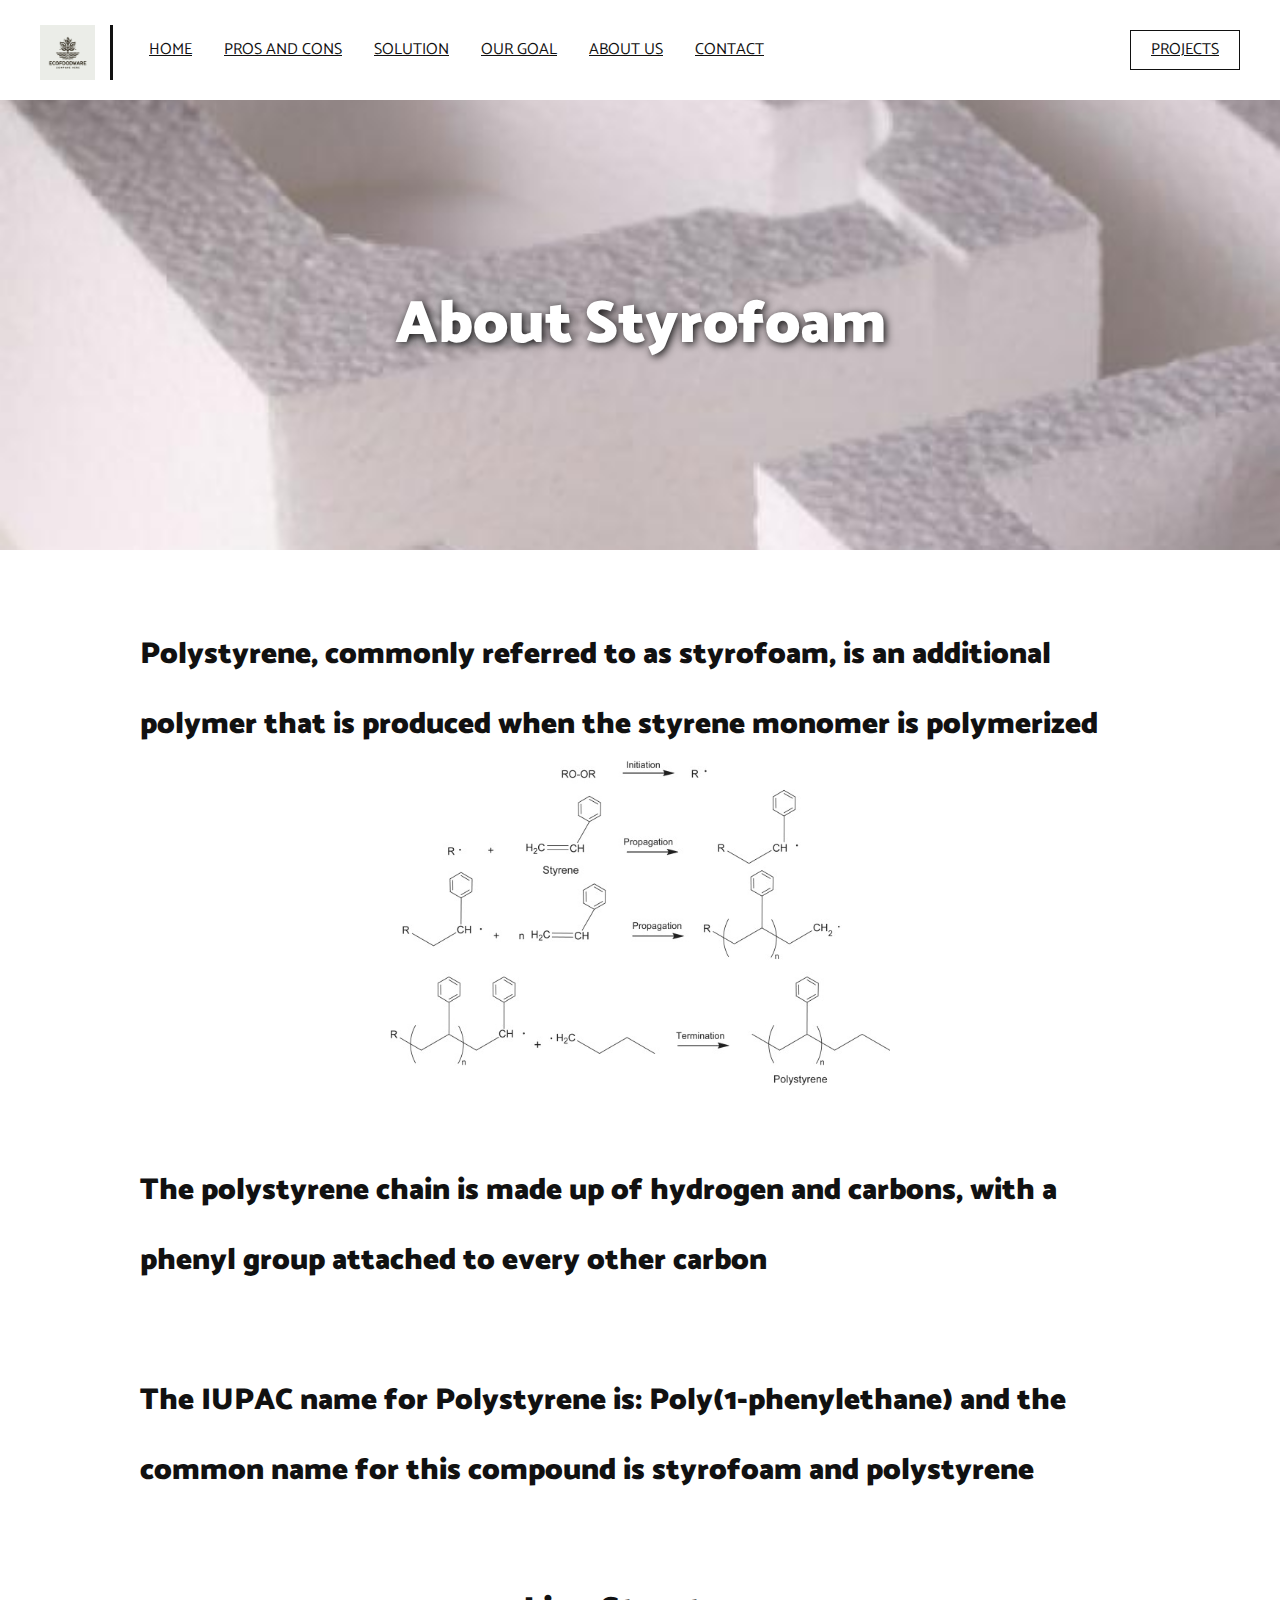
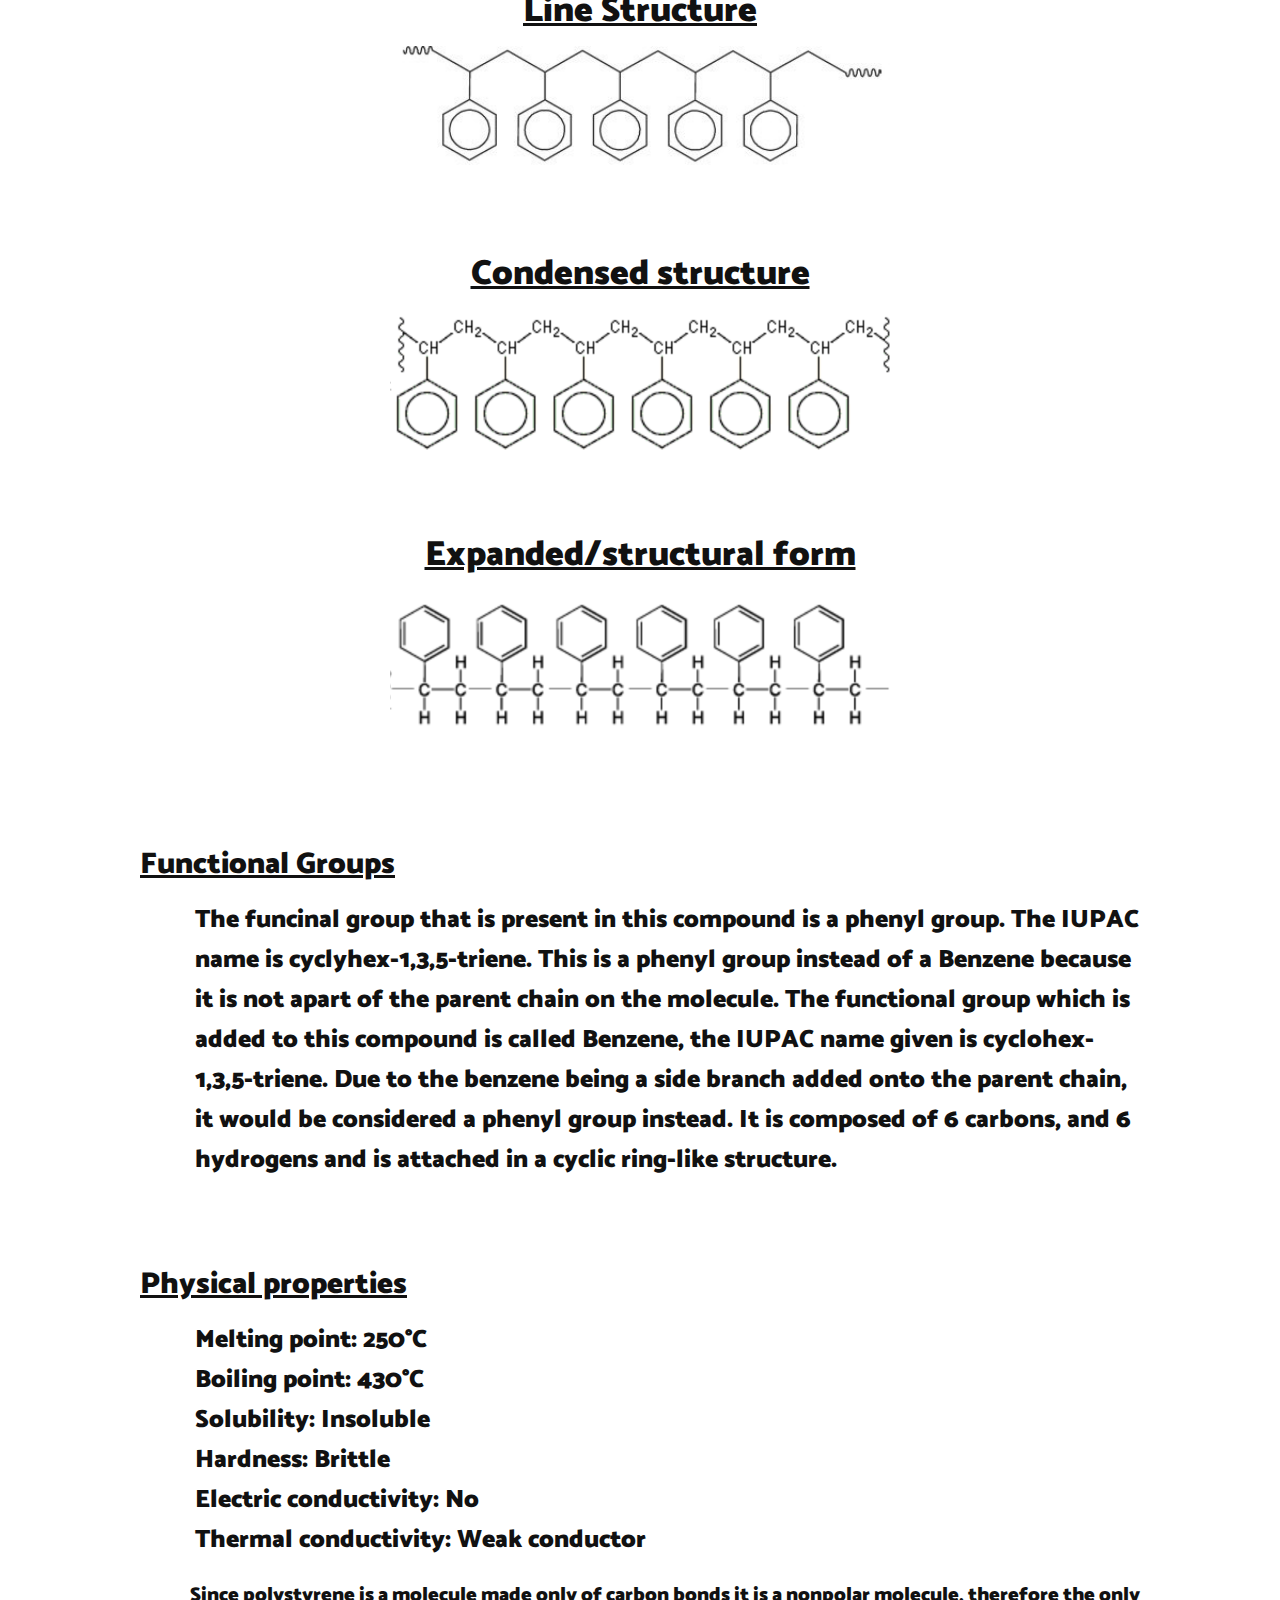
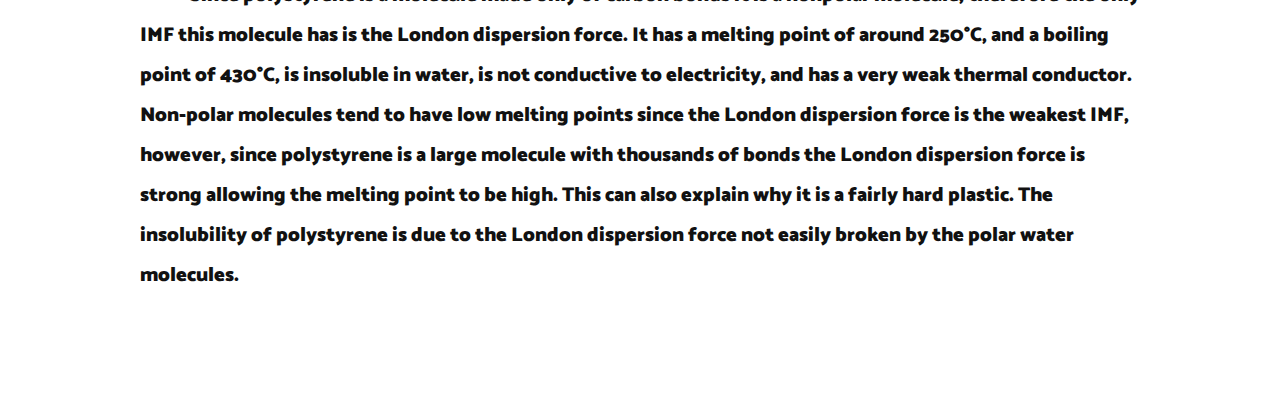
==== index.html @ 65956414 "Add files via upload" ====
<!DOCTYPE html>
<html>
  <head>
    <meta charset="utf-8">
    <title>Why to switch to Bagasse and molded fiber</title>
    <meta name="viewport" content="width=device-width, initial-scale=1.0">
    <link rel="preconnect" href="https://fonts.gstatic.com">
  <link href="https://fonts.googleapis.com/css2?family=Catamaran:wght@100&family=Cormorant&family=EB+Garamond&display=swap" rel="stylesheet">
    <link rel="stylesheet" href="style.css">
  </head>
  <body>
    <header>
      <a href="index.html" class="header-brand"> <p> Ruhan </p> <img src="img/logo.jfif" alt="logo"></a>
      <nav>
        <ul>
            <li><a href="index.html">Home</a></li>
            <li><a href="Pros-cons.html"> Pros and cons</a></li>
            <li><a href="Alternatives.html">Solution</a></li>
            <li><a href="goal.html">Our goal</a></li>
            <li><a href="about.html">About Us</a></li>
            <li><a href="contact.html">Contact</a></li>
          </ul>
        <a href="cases.html" class="header-cases">Projects</a>
      </nav>
    </header>
    <main>
      <section class="index-banner">
        <div class="vertical-center">
          <h2>About Styrofoam</h2>
        </div>
      </section>
      <div class="wrapper">
            <h2><br> Polystyrene, commonly referred to as styrofoam, is an additional polymer that is produced when the styrene monomer 
                is polymerized  </h2>
            <a class = "wrapper-pic"> <img src="img/Polystyrene.jpg" alt="Polystyrene"></a>
            <h2><br> The polystyrene chain is made up of hydrogen and carbons, with a phenyl group attached to every other carbon</h2>
            <h2><br>The IUPAC name for Polystyrene is: Poly(1-phenylethane) and the common name for this compound is styrofoam and polystyrene</h2>

            <h3><br><Strong><u>Line Structure</u></Strong></h3>
            <a class = "wrapper-pic"> <img src="img/Line.png" alt="Line Structure"></a>
            <h3><Strong><u><br> Condensed structure </u></Strong></h3>
            <a class = "wrapper-pic"> <img src="img/Condensed.png" alt="condenced structure"></a>
            <h3><Strong><u><br> Expanded/structural form </u></Strong></h3>
            <a class = "wrapper-pic"> <img src="img/structural.png" alt="Expanded/structural form"></a>

            <h2><Strong><u><br> Functional Groups </u></Strong></h2>
            <h4>The funcinal group that is present in this compound is a phenyl group. The IUPAC name is cyclyhex-1,3,5-triene. This is a phenyl
                group instead of a Benzene because it is not apart of the parent chain on the molecule. The functional group which is added to this 
                compound is called Benzene, the IUPAC name given is cyclohex-1,3,5-triene. Due to the benzene being a side branch added onto the parent
                 chain, it would be considered a phenyl group instead. It is composed of 6 carbons, and 6 hydrogens and is attached in a cyclic ring-like structure.
            </h4>

            <h2><Strong><u><br> Physical properties </u></Strong></h2>
            <h4>Melting point: 250°C <br> Boiling point: 430°C  <br> Solubility: Insoluble <br> Hardness: Brittle <br> Electric conductivity: No
            <br> Thermal conductivity: Weak conductor</h4>
            <br>
            <p>Since polystyrene is a molecule made only of carbon bonds it is a nonpolar molecule, therefore the only IMF this molecule has is the London dispersion force. It has a melting point of around 250°C, and a boiling point of 430°C,  is insoluble in water, is not conductive to electricity, and has a very weak thermal conductor. Non-polar molecules tend to have low melting points since the London dispersion force is the weakest IMF, however, since polystyrene is a large molecule with thousands of bonds the London dispersion force is strong allowing the melting point to be high. This can also explain why it is a fairly hard plastic. The insolubility of polystyrene is due to the London dispersion force not easily broken by the polar water molecules.</p>



      <footer>
 
        </ul>

      </footer>
    </div>
  </body>
</html>
---- style.css ----
/*
html5doctor.com Reset Stylesheet
v1.6.1
Last Updated: 2010-09-17
Author: Richard Clark - http://richclarkdesign.com
Twitter: @rich_clark
*/

html, body, div, span, object, iframe,
h1, h2, h3, h4, h5, h6, p, blockquote, pre,
abbr, address, cite, code,
del, dfn, em, img, ins, kbd, q, samp,
small, strong, sub, sup, var,
b, i,
dl, dt, dd, ol, ul, li,
fieldset, form, label, legend,
table, caption, tbody, tfoot, thead, tr, th, td,
article, aside, canvas, details, figcaption, figure,
footer, header, hgroup, menu, nav, section, summary,
time, mark, audio, video {
    margin:0;
    padding:0;
    border:0;
    outline:0;
    font-size:100%;
    vertical-align:baseline;
    background:transparent;
}

body {
    line-height:1;
}

article,aside,details,figcaption,figure,
footer,header,hgroup,menu,nav,section {
    display:block;
}

nav ul {
    list-style:none;
}

blockquote, q {
    quotes:none;
}

blockquote:before, blockquote:after,
q:before, q:after {
    content:'';
    content:none;
}

a {
    margin:0;
    padding:0;
    font-size:100%;
    vertical-align:baseline;
    background:transparent;
}

/* change colours to suit your needs */
ins {
    background-color:#ff9;
    color:#000;
    text-decoration:none;
}

/* change colours to suit your needs */
mark {
    background-color:#ff9;
    color:#000;
    font-style:italic;
    font-weight:bold;
}

del {
    text-decoration: line-through;
}

abbr[title], dfn[title] {
    border-bottom:1px dotted;
    cursor:help;
}

table {
    border-collapse:collapse;
    border-spacing:0;
}

/* change border colour to suit your needs */
hr {
    display:block;
    height:1px;
    border:0;
    border-top:1px solid #cccccc;
    margin:1em 0;
    padding:0;
}

input, select {
    vertical-align:middle;
}

/* My code*/


main {
  padding-top: 100px;
}

header {
  position: fixed;
  top:0;
  right:0;
  left:0;
  background-color: #fff;
  width: 100%;
  height: 100px;
}

header .header-brand img{
  height:55;
  width:55px;
  display: none;
  padding: 5px 0;
  margin-top: -10px;
}

header .header-brand p{
  display: block;
  font-family: Catamaran;
  font-size:24px;
  font-weight: 900;
  color:#111;
  text-transform: uppercase;
  margin: 0 auto;
  text-align: center;
  padding: 20px 0;
}

header nav ul {
  display:block;
  margin: 0 auto;
  width: fit-content;
}

header nav ul li {
  display: inline-block;
  float: left;
  list-style: none;
  padding: 0 16px;
}

header nav ul li a {
  font-family: Catamaran;
  font-size: 16px;
  color:#111;
  text-transform: uppercase;
}

header .header-cases {
  display: none;
}

@media only screen and (min-width: 1000px) {
  header .header-brand p{
    margin: 31px 0;
    text-align: left;
    line-height: 38px;
    padding: 0 20px 0 40px;
    border-right: 3px solid #111;
    float: left;
    display:none
}

header .header-brand img{
  display:block;
  border-right: 3px solid #111;
  float: left;
  padding: 0px 15px 0px 40px;
  margin: 25px 0;
}

  header nav ul {
    margin: 20px 0px 20px 20px;
    float: left;
  }

  header nav ul li a {
    line-height: 60px;
  }

  header .header-cases {
    display: block;
    font-family: Catamaran;
    font-size: 16px;
    color:#111;
    text-transform: uppercase;
    line-height: 38px;
    border: 1px solid #111;
    float: right;
    margin-right: 40px;
    margin-top: 30px;
    padding: 0 20px;
  }
}

/*INDEX*/

.wrapper h2{
  font-family: Catamaran;
  font-size:30px;
  font-weight: 1000;
  line-height: 70px;
  color:#111;
  text-align: left;
}

.wrapper p{
  font-family: Catamaran;
  font-size: 20px;
  font-weight: 1000;
  line-height: 40px;
  color:#111;
  text-align: left;
}

.wrapper h3{
  font-family: Catamaran;
  font-size:35px;
  font-weight: 1000;
  line-height: 70px;
  color:#111;
  text-align: center;
}
.wrapper h1{
  font-family: Catamaran;
  font-size: 20px;
  font-weight: 1000;
  line-height: 40px;
  color:#111;
  text-align: center;
}
.wrapper h4{
  font-family: Catamaran;
  font-size: 25px;
  font-weight: 1000;
  line-height: 40px;
  color:#111;
  text-align: left;
  padding-left: 5px;
  margin-left: 50px;
}
.wrapper h5{
  font-family: Catamaran;
  font-size: 35px;
  font-weight: 1000;
  line-height: 50px;
  color:#111;
  text-align: left;
padding-top: 10px;
}

.wrapper h6{
  font-family: Catamaran;
  font-size: 25px;
  font-weight: 1000;
  line-height: 40px;
  color:#111;
  text-align: left;
}

.wrapper .wrapper-pic img{
  display: block;
  margin-left: auto;
  margin-right: auto;
  width: 50%;
}
.wrapper .wrapper-pic2 img{
  display: block;
  margin-left: auto;
  margin-right: auto;
  width: 20%;
}
.wrapper .wrapper-pic3 img{
  display: block;
  margin-left: auto;
  margin-right: auto;
  padding-top: 20px;
  width: 50%;
}

.index-banner{
  width: 100%;
  height: calc(100vh - 100px);
  background-image: url('img/Styrofoam.jpg');
  background-repeat: no-repeat;
  background-position: center;
  background-size: cover;
  display: table;
}

.index{
  width: 100%;
  background-repeat: no-repeat;
  display: table;
}

.vertical-center {
  display: table-cell;
  vertical-align: middle;

}

.index-banner h2 {
  font-family: Catamaran;
  font-size:60px;
  font-weight: 1000;
  line-height: 70px;
  color:#fff;
  text-align: center;
  text-shadow: 2px 2px 8px #111;
}

.index h2 {
  font-family: Catamaran;
  font-size:60px;
  font-weight: 1000;
  line-height: 70px;
  color:#111;
  text-align: center;
}

.index-banner h1 {
  font-family: Garamond;
  font-size:28px;
  font-weight: 100;
  font-style: italic;
  line-height: 40px;
  color:#fff;
  text-align: center;
  text-shadow: 2px 2px 8px #111;
}

.index h1 {
  font-family: Garamond;
  font-size:28px;
  font-weight: 100;
  font-style: italic;
  line-height: 40px;
  color:#fff;
  text-align: center;
  text-shadow: 2px 2px 8px #111;
}

.index-links div {
  margin:16px 16px 0;
  width: calc(100% - 32px);
  height: 100px;
  background-color: #f2f2f2;
}

.index-links div h3 {
  font-family: Catamaran;
  font-size: 28px;
  font-weight: 900;
  line-height: 100px;
  color:#111;
  text-align: center;
  text-transform: uppercase;
}

@media only screen and (min-width: 1000px) {
  .wrapper{
  width: 1000px;
  margin:0 auto;
  }

  .index-banner{
    height: 450px;
  }
    .index-banner h1 {
      display:block;
      width: 200px;
      margin: 0 auto;
  }

  .index-links {
    overflow: hidden;
  }

  .index-links div {
    margin: 20px 10px 0;
    height: 230px;
    background-color: #f2f2f2;
    float: left;
  }

  .index-boxlink-square{
    width: calc(25% - 20px) !important;
  }

  .index-boxlink-rectangle{
    width: calc(50% - 20px) !important;
  }

  .index-links div h3 {
    line-height: 230px;
  }
}
/*CASES*/

.cases-links {
  overflow: hidden;
  margin-bottom: 20px;
}

.cases-links h2 {
  font-family: Catamaran;
  font-size: 28px;
  font-weight: 600;
  color:#111;
  text-transform: uppercase;
}

.cases-links .cases-link p {
  padding-top: 45%;
  font-family: Catamaran;
  font-size: 24px;
  font-weight: 600;
  color:#111;
  text-align: center;
  text-transform: uppercase;
}


.cases-links .cases-link {
    width: 230px;
    height:230px;
    margin: 20px 10px 0px;
    background-color: #e3e3e3;
    float:left;
}

/*About Me page*/
.aboutMe {
  overflow: hidden;
  margin-bottom: 20px;
}

.aboutMe h2 {
  font-family: Catamaran;
  font-size: 30px;
  font-weight: 600;
  color:#111;
  text-transform: uppercase;
}

.aboutMe .aboutMe-text p {
  padding-top: 5%;
  padding-bottom: 50%;
  font-family: Catamaran;
  font-size: 24px;
  font-weight: 600;
  color:#111;
  text-align: center;
}

.aboutMe .aboutMe {
    width: 230px;
    height:230px;
    margin: 20px 10px 0px;
    background-color: #e3e3e3;
    float:left;
}



p {
  text-indent: 50px;
}



/*Gallery*/

.gallery-link-h2{
  font-family: Catamaran;
  font-size: 28px;
  font-weight: 600;
  color:#111;
  text-transform: uppercase;
  text-align: center;
  padding: 20px;

}

.gallery-link{
  display: flex;
  flex-flow: row wrap;
  justify-content: center;
}

.gallery-img{
  flex-basis: 90%;
  margin: 10px;
}

.gallery-img img{
  width: 100%;
}

@media only screen and (min-width:762px){
  .gallery-link-h2{
    font-size: 28px;
  }
  .gallery-img{
    flex-basis: 300px;
  }
}

/*FOOTER*/

footer{
  width: 100%;
  padding: 40px 40px;
  margin-top:20px;
  background-color: #fff;
  overflow: hidden;
}


@media only screen and (min-width: 1000px) {
  .footer-links-cases {
    display: block;
  }
  footer ul {
    padding-left: 20px;
    padding-right: 30px
  }

  footer ul li p {
    font-family: Catamaran;
    font-size: 24px;
    color:#fff;
    line-height: 40px;
    text-transform: uppercase;
  }
}

/*Contacts*/


.contact-link-h2{
  font-family: Catamaran;
  font-size: 28px;
  font-weight: 600;
  color:#111;
  text-transform: uppercase;
  text-align: center;
  padding: 20px;

}

.contact-link{
  display: flex;
  flex-flow: row wrap;
  justify-content: center;
}

.contact-img{
  flex-basis: 90%;
  margin: 10px;
}

.contact-img img{
  width: 100%;
}

@media only screen and (min-width:762px){
  .contact-link-h2{
    font-size: 28px;
  }
  .contact-img{
    flex-basis: 300px;
  }
}

/* Three image containers (use 25% for four, and 50% for two, etc) */
.column {
  float: left;
  width: 33.33%;
  padding: 5px;
}

/* Clear floats after image containers */
.row::after {
  content: "";
  clear: both;
  display: table;
}

.row {
  display: flex;
}

.column {
  flex: 33.33%;
  padding: 5px;
}
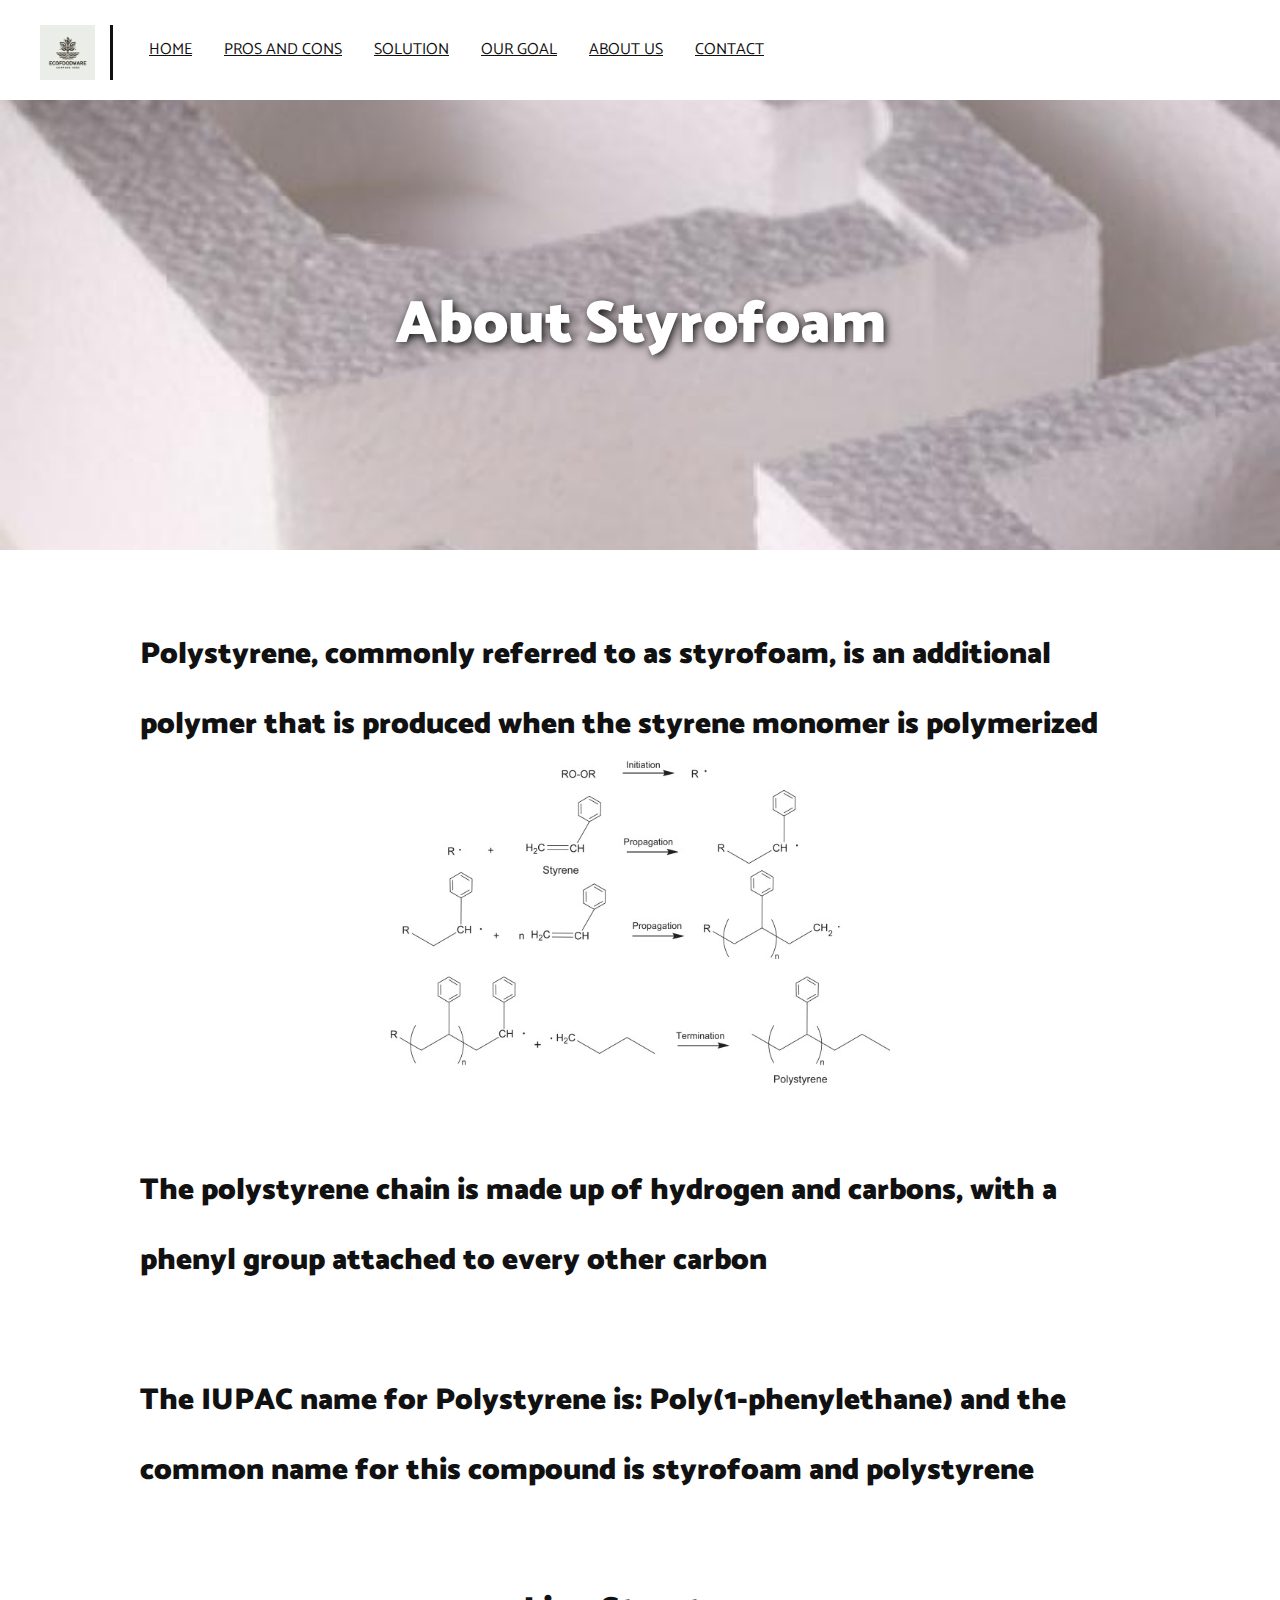
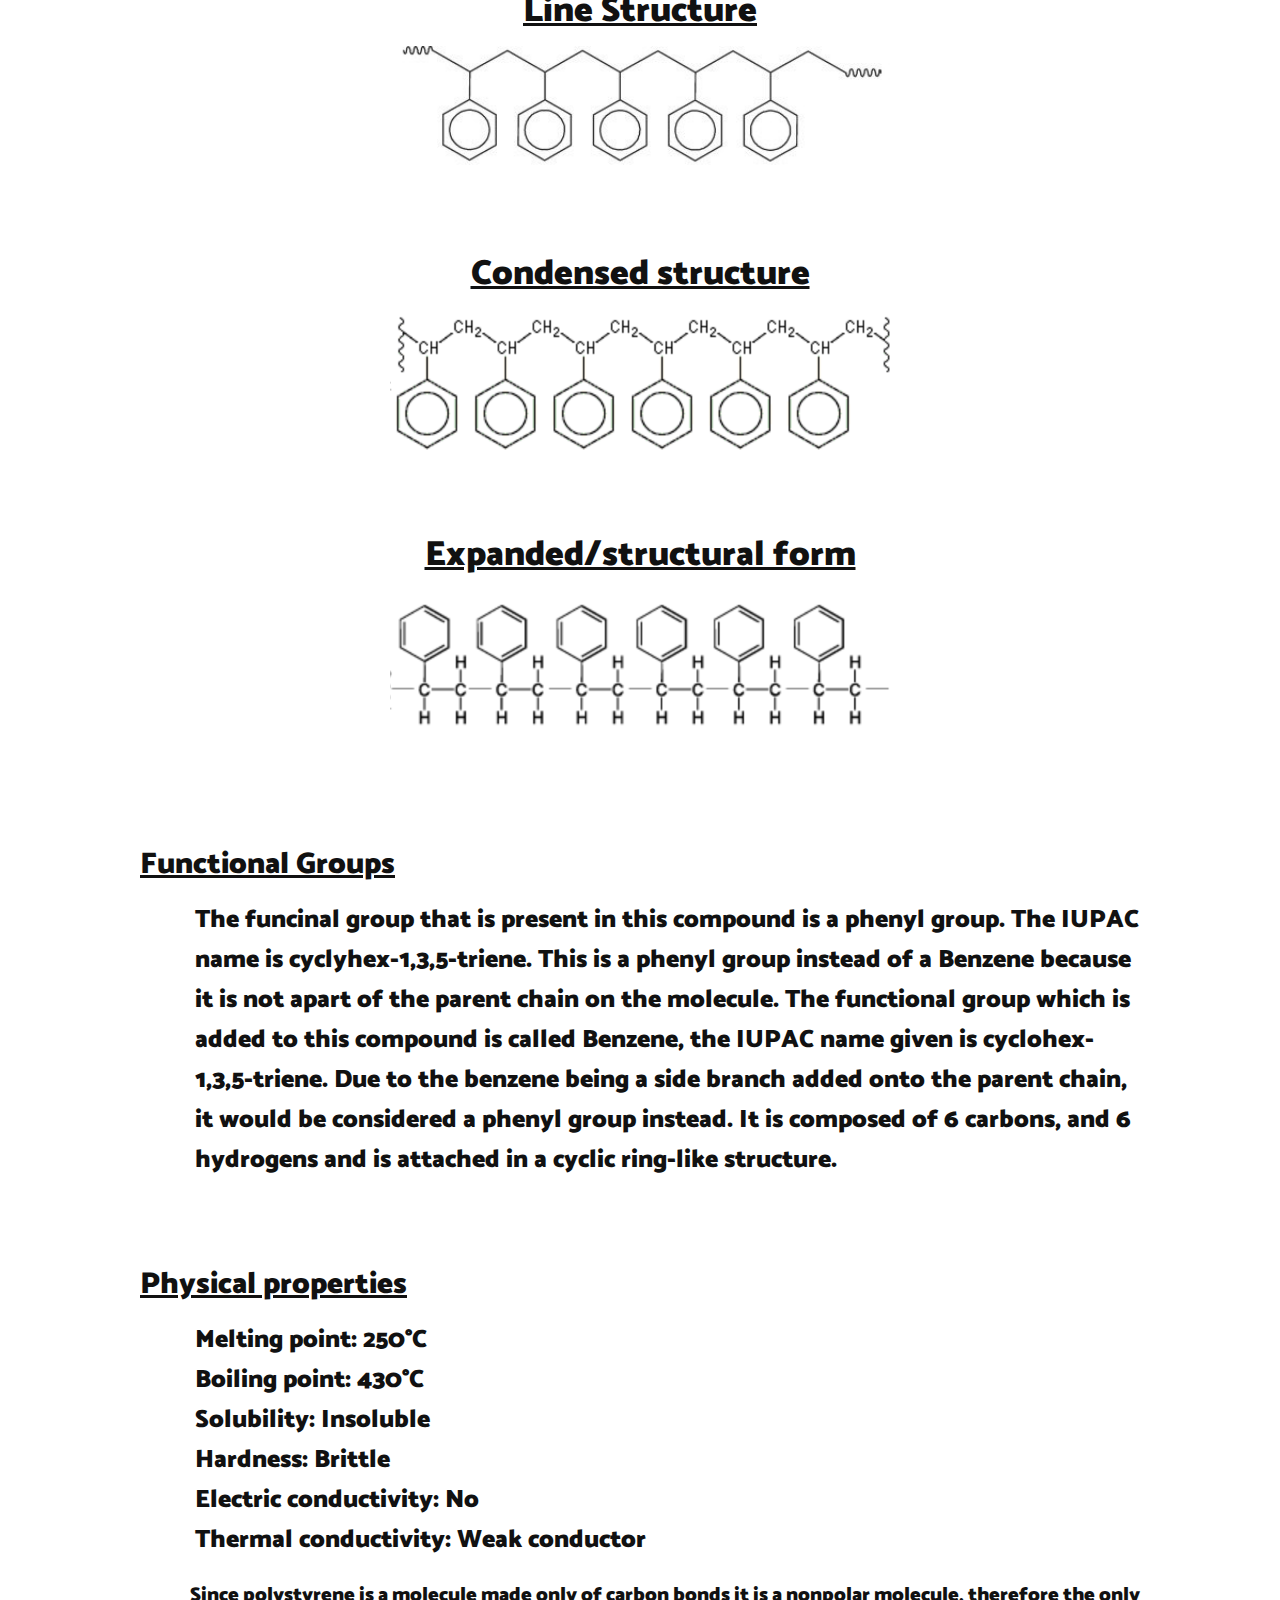
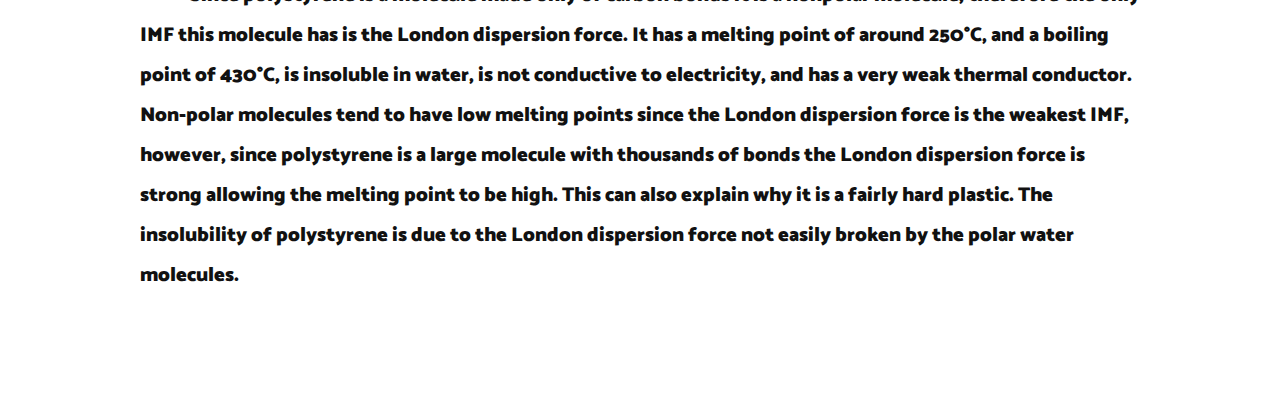
==== commit 975f9308: "Update index.html" ====
--- a/index.html
+++ b/index.html
@@ -20,7 +20,6 @@
             <li><a href="about.html">About Us</a></li>
             <li><a href="contact.html">Contact</a></li>
           </ul>
-        <a href="cases.html" class="header-cases">Projects</a>
       </nav>
     </header>
     <main>
--- a/style.css
+++ b/style.css
@@ -1,10 +1,4 @@
-/*
-html5doctor.com Reset Stylesheet
-v1.6.1
-Last Updated: 2010-09-17
-Author: Richard Clark - http://richclarkdesign.com
-Twitter: @rich_clark
-*/
+
 
 html, body, div, span, object, iframe,
 h1, h2, h3, h4, h5, h6, p, blockquote, pre,
@@ -607,4 +601,4 @@
 .column {
   flex: 33.33%;
   padding: 5px;
-}+}
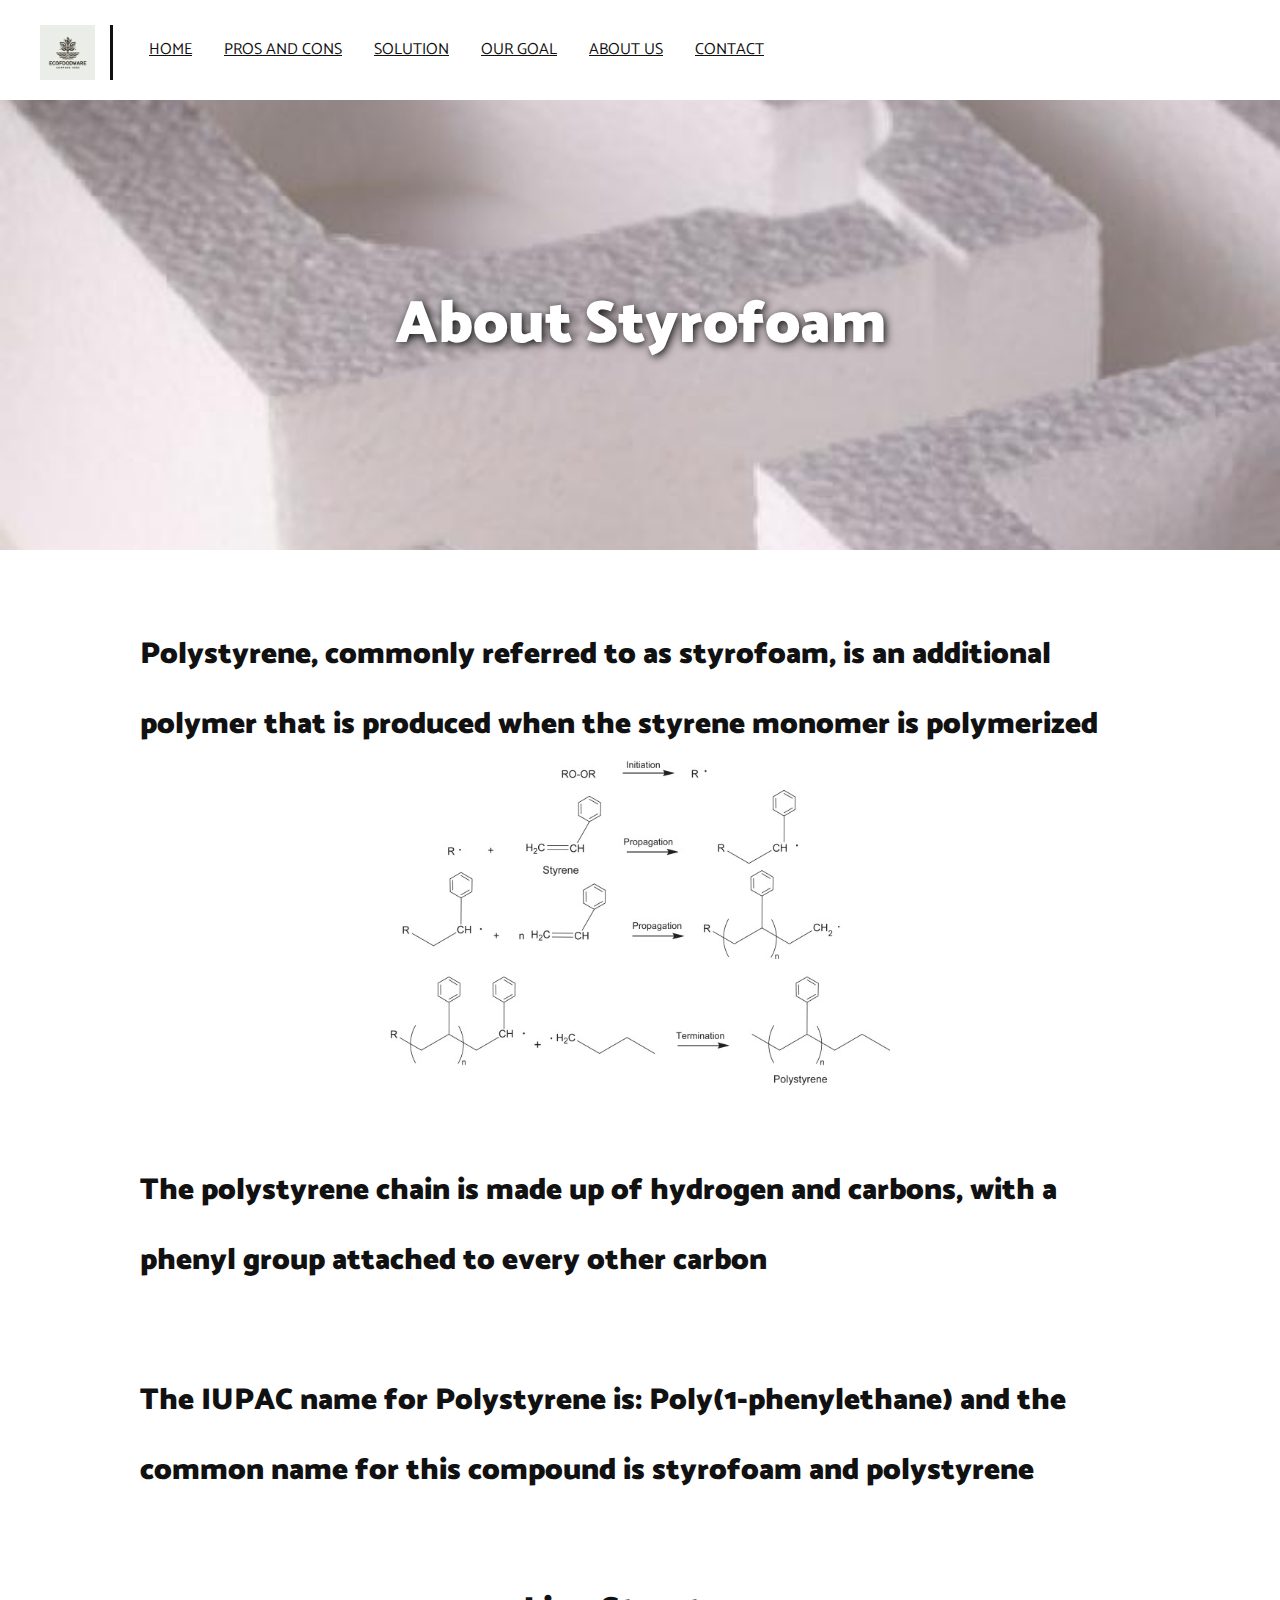
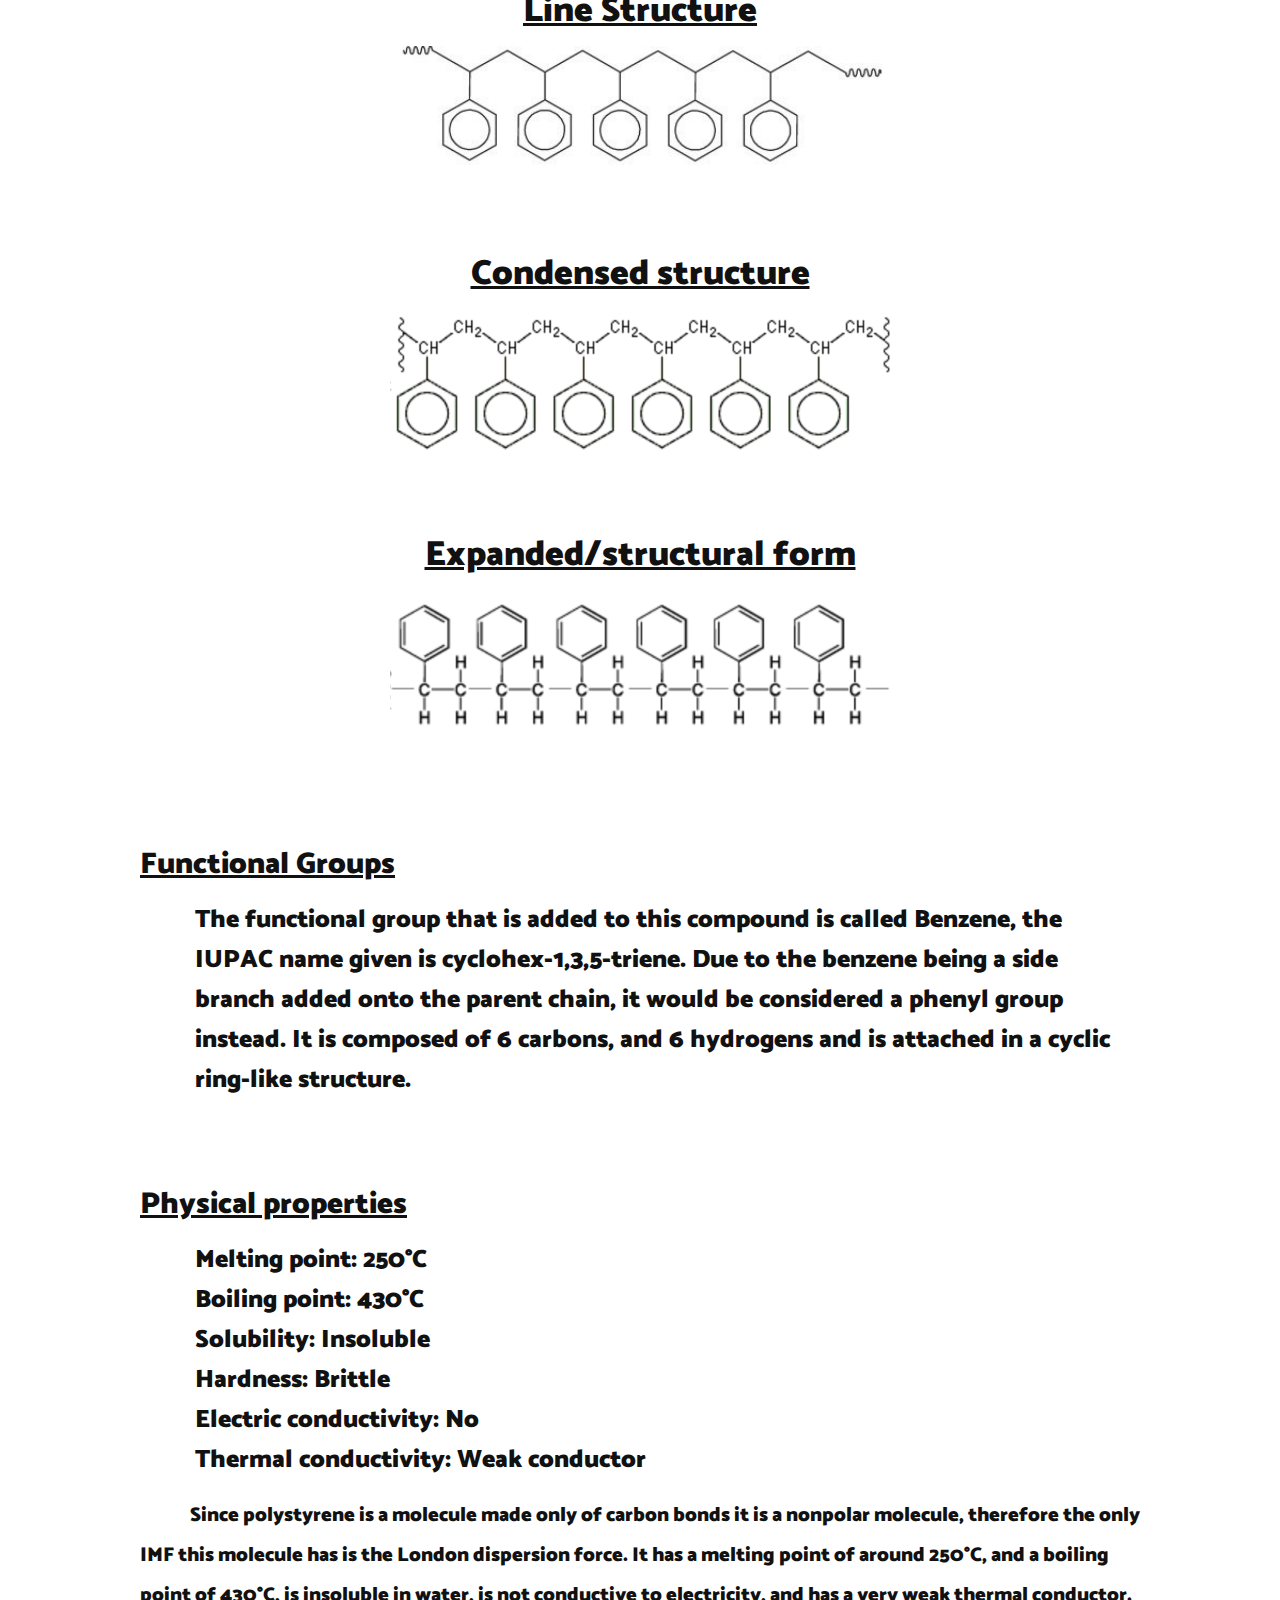
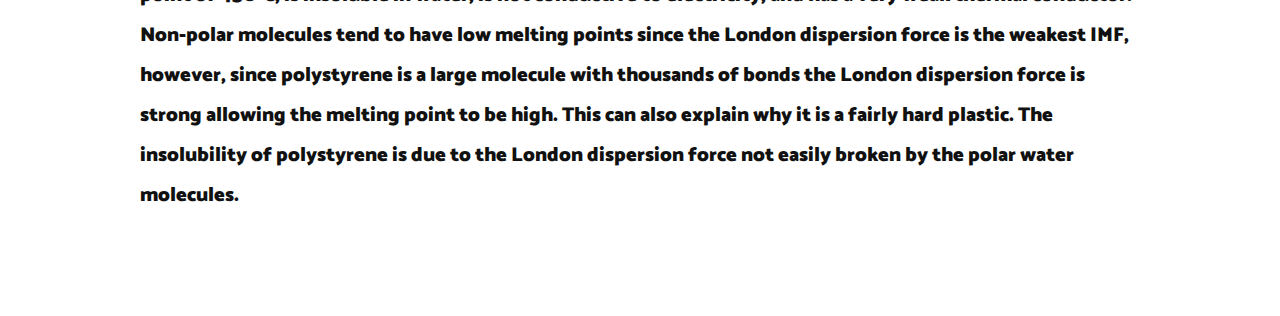
==== commit 7f132a50: "Update index.html" ====
--- a/index.html
+++ b/index.html
@@ -43,9 +43,7 @@
             <a class = "wrapper-pic"> <img src="img/structural.png" alt="Expanded/structural form"></a>
 
             <h2><Strong><u><br> Functional Groups </u></Strong></h2>
-            <h4>The funcinal group that is present in this compound is a phenyl group. The IUPAC name is cyclyhex-1,3,5-triene. This is a phenyl
-                group instead of a Benzene because it is not apart of the parent chain on the molecule. The functional group which is added to this 
-                compound is called Benzene, the IUPAC name given is cyclohex-1,3,5-triene. Due to the benzene being a side branch added onto the parent
+            <h4>The functional group that is added to this compound is called Benzene, the IUPAC name given is cyclohex-1,3,5-triene. Due to the benzene being a side branch added onto the parent
                  chain, it would be considered a phenyl group instead. It is composed of 6 carbons, and 6 hydrogens and is attached in a cyclic ring-like structure.
             </h4>
 
